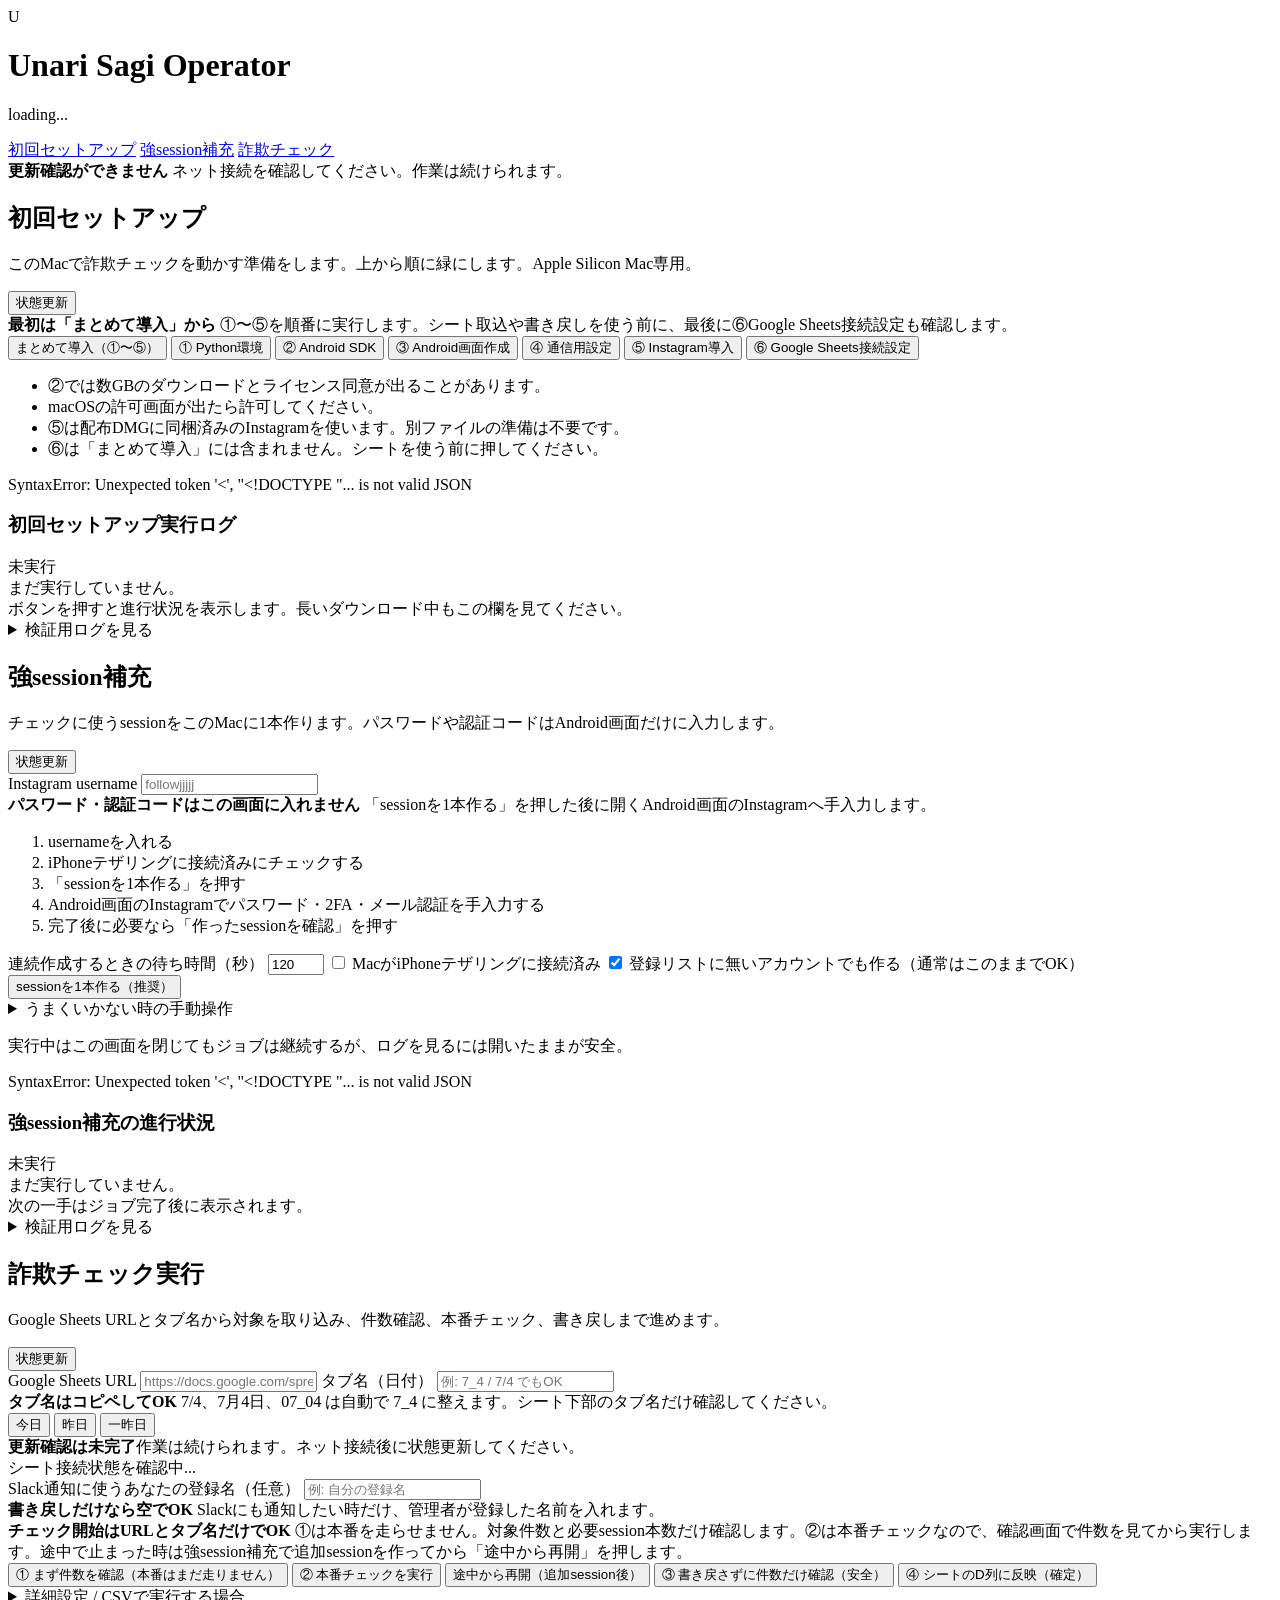
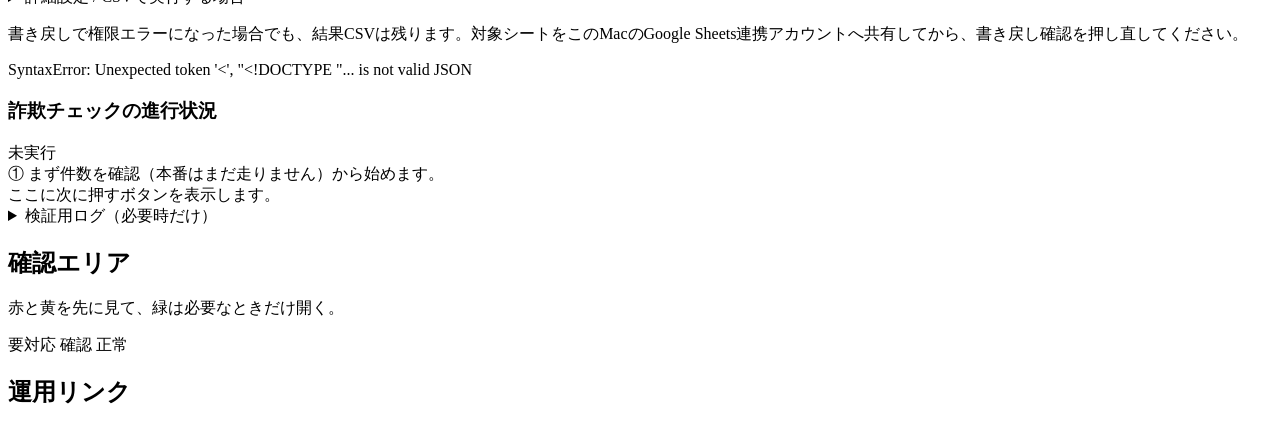
==== ops_dashboard/templates/index.html @ 55150f18 "詐欺チェック画面の進捗と更新導線を改善" ====
<!DOCTYPE html>
<html lang="ja">
<head>
  <meta charset="UTF-8">
  <meta name="viewport" content="width=device-width, initial-scale=1.0">
  <title>Unari Sagi Operator</title>
  <link rel="stylesheet" href="/static/style.css">
</head>
<body>
  <header class="topbar">
    <div class="brand">
      <span class="brand-mark">U</span>
      <div>
        <h1>Unari Sagi Operator</h1>
        <p id="generated">loading...</p>
      </div>
    </div>
    <div class="actions">
      <a href="#setup-panel">初回セットアップ</a>
      <a href="#capture-panel">強session補充</a>
      <a href="#sagi-panel">詐欺チェック</a>
    </div>
  </header>

  <main>
    <section class="update-banner muted" id="updateStatus">更新確認中...</section>
    <section class="hero operator-hidden" id="overall"></section>
    <section class="capture-panel" id="setup-panel">
      <div class="capture-head">
        <div>
          <h2>初回セットアップ</h2>
          <p>このMacで詐欺チェックを動かす準備をします。上から順に緑にします。Apple Silicon Mac専用。</p>
        </div>
        <button onclick="loadSetupStatus()">状態更新</button>
      </div>
      <div class="capture-layout">
        <div class="capture-form">
          <div class="hint-box">
            <b>最初は「まとめて導入」から</b>
            <span>①〜⑤を順番に実行します。シート取込や書き戻しを使う前に、最後に⑥Google Sheets接続設定も確認します。</span>
          </div>
          <div class="capture-actions">
            <button class="primary" onclick="startSetup('all')">まとめて導入（①〜⑤）</button>
            <button onclick="startSetup('venv')">① Python環境</button>
            <button onclick="startSetup('android-tools')">② Android SDK</button>
            <button onclick="startSetup('avd')">③ Android画面作成</button>
            <button onclick="startSetup('device')">④ 通信用設定</button>
            <button onclick="startSetup('instagram')">⑤ Instagram導入</button>
            <button onclick="startSetup('google-auth')">⑥ Google Sheets接続設定</button>
          </div>
          <ul class="operator-steps">
            <li>②では数GBのダウンロードとライセンス同意が出ることがあります。</li>
            <li>macOSの許可画面が出たら許可してください。</li>
            <li>⑤は配布DMGに同梱済みのInstagramを使います。別ファイルの準備は不要です。</li>
            <li>⑥は「まとめて導入」には含まれません。シートを使う前に押してください。</li>
          </ul>
        </div>
        <div class="capture-status" id="setupStatus">
          <div class="muted">状態未取得</div>
        </div>
      </div>
      <div class="job-box">
        <div class="job-head">
          <h3>初回セットアップ実行ログ</h3>
          <span id="setupJobState" class="mini-pill unknown">未実行</span>
        </div>
        <div id="setupJobProgress" class="job-progress-card">
          <div class="progress-copy">まだ実行していません。</div>
          <div class="progress-track"><span style="width:0%"></span></div>
        </div>
        <div id="setupJobNextAction" class="next-action muted">ボタンを押すと進行状況を表示します。長いダウンロード中もこの欄を見てください。</div>
        <details class="log-details">
          <summary>検証用ログを見る</summary>
          <div class="log-tools"><button type="button" onclick="copyVisibleJobLog('setup')">表示ログをコピー</button></div>
          <pre id="setupJobLog" class="job-log">Android準備、Instagram導入、シート認証のログがここに出ます。</pre>
        </details>
      </div>
    </section>
    <section class="capture-panel" id="capture-panel">
      <div class="capture-head">
        <div>
          <h2>強session補充</h2>
          <p>チェックに使うsessionをこのMacに1本作ります。パスワードや認証コードはAndroid画面だけに入力します。</p>
        </div>
        <button onclick="loadCaptureStatus()">状態更新</button>
      </div>
      <div class="capture-layout">
        <div class="capture-form">
          <label>
            <span>Instagram username</span>
            <input id="captureUsername" autocomplete="username" placeholder="followjjjjj">
          </label>
          <div class="warning-box">
            <b>パスワード・認証コードはこの画面に入れません</b>
            <span>「sessionを1本作る」を押した後に開くAndroid画面のInstagramへ手入力します。</span>
          </div>
          <ol class="operator-steps">
            <li>usernameを入れる</li>
            <li>iPhoneテザリングに接続済みにチェックする</li>
            <li>「sessionを1本作る」を押す</li>
            <li>Android画面のInstagramでパスワード・2FA・メール認証を手入力する</li>
            <li>完了後に必要なら「作ったsessionを確認」を押す</li>
          </ol>
          <label>
            <span>連続作成するときの待ち時間（秒）</span>
            <input id="captureInterval" type="number" min="30" max="600" value="120">
          </label>
          <label class="check-row">
            <input id="confirmTethering" type="checkbox">
            <span>MacがiPhoneテザリングに接続済み</span>
          </label>
          <label class="check-row">
            <input id="skipAccountsCheck" type="checkbox" checked>
            <span>登録リストに無いアカウントでも作る（通常はこのままでOK）</span>
          </label>
          <div class="capture-actions">
            <button class="primary" onclick="startCaptureAll()">sessionを1本作る（推奨）</button>
          </div>
          <details class="advanced-fields">
            <summary>うまくいかない時の手動操作</summary>
            <div class="capture-actions">
              <button onclick="startCaptureInfra()">Android準備だけやり直す</button>
              <button onclick="importLatestCapture()">取り込みだけやり直す</button>
              <button onclick="verifyCaptureSession()">作ったsessionを確認</button>
            </div>
          </details>
          <p class="muted">実行中はこの画面を閉じてもジョブは継続するが、ログを見るには開いたままが安全。</p>
        </div>
        <div class="capture-status" id="captureStatus">
          <div class="muted">状態未取得</div>
        </div>
      </div>
      <div class="job-box">
        <div class="job-head">
          <h3>強session補充の進行状況</h3>
          <span id="jobState" class="mini-pill unknown">未実行</span>
        </div>
        <div id="jobProgress" class="job-progress-card">
          <div class="progress-copy">まだ実行していません。</div>
          <div class="progress-track"><span style="width:0%"></span></div>
        </div>
        <div id="jobNextAction" class="next-action muted">次の一手はジョブ完了後に表示されます。</div>
        <details class="log-details">
          <summary>検証用ログを見る</summary>
          <div class="log-tools"><button type="button" onclick="copyVisibleJobLog('capture')">表示ログをコピー</button></div>
          <pre id="jobLog">まだジョブはありません。</pre>
        </details>
      </div>
    </section>
    <section class="capture-panel" id="sagi-panel">
      <div class="capture-head">
        <div>
          <h2>詐欺チェック実行</h2>
          <p>Google Sheets URLとタブ名から対象を取り込み、件数確認、本番チェック、書き戻しまで進めます。</p>
        </div>
        <button onclick="loadSagiStatus()">状態更新</button>
      </div>
      <div class="capture-layout">
        <div class="capture-form">
          <label>
            <span>Google Sheets URL</span>
            <input id="sagiSheetUrl" placeholder="https://docs.google.com/spreadsheets/d/...">
          </label>
          <label>
            <span>タブ名（日付）</span>
            <input id="sagiTabName" placeholder="例: 7_4 / 7/4 でもOK">
          </label>
          <div class="field-helper" id="sagiTabHelper">
            <div>
              <b>タブ名はコピペしてOK</b>
              <span>7/4、7月4日、07_04 は自動で 7_4 に整えます。シート下部のタブ名だけ確認してください。</span>
            </div>
            <div class="quick-buttons">
              <button type="button" onclick="setSagiTabByOffset(0)">今日</button>
              <button type="button" onclick="setSagiTabByOffset(-1)">昨日</button>
              <button type="button" onclick="setSagiTabByOffset(-2)">一昨日</button>
            </div>
          </div>
          <div class="field-helper update-inline muted hidden" id="sagiUpdateHint"></div>
          <div class="field-helper muted" id="sagiSheetsBridgeHint">シート接続状態を確認中...</div>
          <label>
            <span>Slack通知に使うあなたの登録名（任意）</span>
            <input id="sagiRequester" placeholder="例: 自分の登録名">
          </label>
          <div class="field-helper muted">
            <div>
              <b>書き戻しだけなら空でOK</b>
              <span>Slackにも通知したい時だけ、管理者が登録した名前を入れます。</span>
            </div>
          </div>
          <div class="hint-box">
            <b>チェック開始はURLとタブ名だけでOK</b>
            <span>①は本番を走らせません。対象件数と必要session本数だけ確認します。②は本番チェックなので、確認画面で件数を見てから実行します。途中で止まった時は強session補充で追加sessionを作ってから「途中から再開」を押します。</span>
          </div>
          <div class="capture-actions sagi-main-actions">
            <button class="primary" onclick="runSagiSheetCheck()">① まず件数を確認（本番はまだ走りません）</button>
            <button class="danger-primary" onclick="runSagiCheck()">② 本番チェックを実行</button>
            <button onclick="resumeSagiCheck()">途中から再開（追加session後）</button>
            <button onclick="writebackSagi(true)">③ 書き戻さずに件数だけ確認（安全）</button>
            <button onclick="writebackSagi(false)">④ シートのD列に反映（確定）</button>
          </div>
          <details class="advanced-fields">
            <summary>詳細設定 / CSVで実行する場合</summary>
            <label>
              <span>Sheet ID（URLの代わりに使う場合）</span>
              <input id="sagiSheetId" placeholder="1T659...">
            </label>
            <label>
              <span>CSV path（repo配下、account_id列）</span>
              <input id="sagiCsvPath" placeholder="logs/input.csv">
            </label>
            <label>
              <span>入力CSV（取込後に自動入力）</span>
              <input id="sagiInputCsv" placeholder="logs/sagi_operator_input_YYYYMMDD_HHMMSS.csv">
            </label>
            <label>
              <span>結果CSV（本番後に自動入力）</span>
              <input id="sagiResultCsv" placeholder="logs/sagi_operator_result_YYYYMMDD_HHMMSS.csv">
            </label>
            <h3 class="subhead">直近CSV</h3>
            <div class="csv-picker" id="sagiCsvPicker"></div>
            <div class="capture-actions">
              <button onclick="extractSagiInput()">CSV取込だけ実行</button>
              <button onclick="checkSagiInventory()">session在庫を確認</button>
              <button onclick="dryrunSagi()">安全確認だけ実行</button>
              <button onclick="notifySagiTest()">通知テスト</button>
            </div>
          </details>
          <p class="muted">書き戻しで権限エラーになった場合でも、結果CSVは残ります。対象シートをこのMacのGoogle Sheets連携アカウントへ共有してから、書き戻し確認を押し直してください。</p>
        </div>
        <div class="capture-status" id="sagiStatus">
          <div class="muted">状態未取得</div>
        </div>
      </div>
      <div class="job-box">
        <div class="job-head">
          <h3>詐欺チェックの進行状況</h3>
          <span id="sagiJobState" class="mini-pill unknown">未実行</span>
        </div>
        <div id="sagiJobProgress" class="job-progress-card">
          <div class="progress-copy">① まず件数を確認（本番はまだ走りません）から始めます。</div>
          <div class="progress-track"><span style="width:0%"></span></div>
        </div>
        <div id="sagiJobNextAction" class="next-action muted">ここに次に押すボタンを表示します。</div>
        <details class="log-details">
          <summary>検証用ログ（必要時だけ）</summary>
          <div class="log-tools"><button type="button" onclick="copyVisibleJobLog('sagi')">ログをコピー</button></div>
          <pre id="sagiJobLog" class="job-log">まだジョブはありません。</pre>
        </details>
      </div>
    </section>
    <section class="section-toolbar operator-hidden">
      <div>
        <h2>確認エリア</h2>
        <p>赤と黄を先に見て、緑は必要なときだけ開く。</p>
      </div>
      <div class="legend">
        <span><i class="dot red"></i>要対応</span>
        <span><i class="dot yellow"></i>確認</span>
        <span><i class="dot green"></i>正常</span>
      </div>
    </section>
    <section class="grid operator-hidden" id="sections"></section>
    <section class="links operator-hidden">
      <h2>運用リンク</h2>
      <div id="links"></div>
    </section>
  </main>

  <script>
    const labels = {
      sales_ops: '今日の営業オペ',
      pdca: 'PDCA / 振り返り',
      tap_recorder: 'tap-recorder',
      account_health: 'アカウント健全性',
      analysis: 'ターゲティング / 分析',
      knowledge: 'ナレッジ / 商談FBK'
    };
    const levelText = {red: '要対応', yellow: '確認', green: '正常', unknown: '不明'};
    const levelOrder = {red: 0, yellow: 1, green: 2, unknown: 3};
    let captureJobId = null;
    let captureJobTimer = null;
    let setupJobId = null;
    let setupJobTimer = null;
    let sagiJobId = null;
    let sagiJobTimer = null;
    let latestSagiStatus = null;
    const jobLogCache = {setup: '', capture: '', sagi: ''};
    const sagiStorageFields = ['sagiSheetUrl', 'sagiSheetId', 'sagiTabName', 'sagiRequester', 'sagiInputCsv', 'sagiResultCsv'];
    const outcomeText = {
      running: '実行中',
      succeeded: '完了',
      needs_supplement: 'session補充が必要',
      manual_needed: '手動操作が必要',
      failed: '失敗',
      unknown: '不明'
    };

    async function loadStatus() {
      const res = await fetch('/api/status');
      const data = await res.json();
      render(data);
    }

    async function refreshSnapshot() {
      const btn = document.getElementById('refreshBtn');
      btn.disabled = true;
      btn.textContent = '更新中...';
      try {
        const res = await fetch('/api/refresh', {method: 'POST'});
        const payload = await res.json();
        render(payload.data);
      } finally {
        btn.disabled = false;
        btn.textContent = '手動更新';
      }
    }

    async function loadUpdateStatus() {
      const el = document.getElementById('updateStatus');
      const sagiHint = document.getElementById('sagiUpdateHint');
      if (!el && !sagiHint) return;
      try {
        const res = await fetch('/api/update/status');
        const data = await res.json();
        renderUpdateStatus(data, el, sagiHint);
      } catch (e) {
        const data = {ok: false, enabled: true, update_available: false, message: 'ネット接続を確認してください。作業は続けられます。'};
        renderUpdateStatus(data, el, sagiHint);
      }
    }

    function renderUpdateStatus(data, el, sagiHint) {
      if (!data.enabled) {
        if (el) {
          el.className = 'update-banner muted hidden';
          el.textContent = '';
        }
        if (sagiHint) {
          sagiHint.className = 'field-helper update-inline muted hidden';
          sagiHint.textContent = '';
        }
        return;
      }
      const current = (data.current && data.current.version) || '-';
      const latest = (data.latest && data.latest.version) || '-';
      const downloadUrl = data.latest && data.latest.download_url ? data.latest.download_url : '';
      const githubLink = downloadUrl ? `<a href="${escapeHtml(downloadUrl)}" target="_blank" rel="noopener">GitHubで開く</a>` : '';
      if (data.update_available) {
        if (el) {
          el.className = 'update-banner yellow';
          el.innerHTML = `
            <div>
              <b>新しい版があります</b>
              <span>今の版: ${escapeHtml(current)} / 最新版: ${escapeHtml(latest)}。作業中なら終わってから入れ替えてください。</span>
            </div>
            <div class="update-actions">
              <button type="button" class="update-primary" onclick="downloadLatestUpdate(this)">DMGをダウンロードして開く</button>
              ${githubLink}
            </div>
          `;
        }
        if (sagiHint) {
          sagiHint.className = 'field-helper update-inline warning-soft';
          sagiHint.innerHTML = `
            <div>
              <b>最新版あり: ${escapeHtml(latest)}</b>
              <span>詐欺チェック前に更新すると、修正済みの動作で実行できます。</span>
            </div>
            <button type="button" onclick="downloadLatestUpdate(this)">DMGを開く</button>
          `;
        }
        return;
      }
      if (data.ok) {
        if (el) {
          el.className = 'update-banner green';
          el.innerHTML = `
            <div>
              <b>アプリは最新版です</b>
              <span>今の版: ${escapeHtml(current)}</span>
            </div>
          `;
        }
        if (sagiHint) {
          sagiHint.className = 'field-helper update-inline muted hidden';
          sagiHint.textContent = '';
        }
        return;
      }
      if (el) {
        el.className = 'update-banner yellow';
        el.innerHTML = `
          <div>
            <b>更新確認ができません</b>
            <span>${escapeHtml(data.message || 'ネット接続を確認してください。作業は続けられます。')}</span>
          </div>
        `;
      }
      if (sagiHint) {
        sagiHint.className = 'field-helper update-inline muted';
        sagiHint.innerHTML = '<b>更新確認は未完了</b><span>作業は続けられます。ネット接続後に状態更新してください。</span>';
      }
    }

    async function downloadLatestUpdate(button) {
      const original = button ? button.textContent : '';
      if (button) {
        button.disabled = true;
        button.textContent = 'DMGを準備中...';
      }
      try {
        const res = await fetch('/api/update/download', {method: 'POST'});
        const data = await res.json();
        if (!data.ok) throw new Error(data.message || '更新に失敗しました');
        if (button) button.textContent = 'DMGを開きました';
        const el = document.getElementById('updateStatus');
        if (el) {
          el.className = 'update-banner green';
          el.innerHTML = `
            <div>
              <b>最新版DMGを開きました</b>
              <span>開いたDMGからApplicationsへ入れ替えてください。保存先: ${escapeHtml(data.path || '')}</span>
            </div>
          `;
        }
      } catch (e) {
        if (button) button.textContent = original || 'DMGを開く';
        const el = document.getElementById('updateStatus');
        if (el) {
          el.className = 'update-banner yellow';
          el.innerHTML = `
            <div>
              <b>最新版DMGを開けませんでした</b>
              <span>${escapeHtml(String(e.message || e))}</span>
            </div>
          `;
        }
      } finally {
        if (button) button.disabled = false;
      }
    }

    function render(data) {
      document.getElementById('generated').textContent = `生成: ${data.generated_at || '-'}`;
      renderOverall(data.overall || {});
      renderSections(data);
      renderLinks(data.links || []);
    }

    async function loadSetupStatus() {
      const el = document.getElementById('setupStatus');
      el.innerHTML = '<div class="muted">状態取得中...</div>';
      try {
        const res = await fetch('/api/setup/status');
        const data = await res.json();
        const cards = Object.entries(data.checks || {}).map(([key, item]) => `
          <div class="mini-card ${item.ok ? 'green' : 'red'}">
            <b>${escapeHtml(setupLabel(key))}</b>
            <span>${escapeHtml(item.summary || '')}</span>
            ${item.ok ? '' : `<em>${escapeHtml(item.next_action || '')}</em>`}
          </div>
        `).join('');
        el.innerHTML = `
          <div class="status-grid">${cards}</div>
          <div class="muted setup-meta">root: ${escapeHtml(data.root || '')}<br>ANDROID_HOME: ${escapeHtml(data.android_home || '')}</div>
        `;
        if (data.latest_job && !setupJobId) {
          renderJob(data.latest_job, 'setup');
          if (data.latest_job.status === 'running') watchJob(data.latest_job.id, 'setup');
        }
      } catch (e) {
        el.innerHTML = `<div class="error">${escapeHtml(String(e))}</div>`;
      }
    }

    function setupLabel(key) {
      return ({
        apple_silicon: 'Apple Silicon',
        python_runtime: 'Python環境',
        venv: 'Python環境',
        flask: 'Flask',
        mitmproxy: '通信取得ツール',
        frida: '通信補助ツール',
        java: 'Java',
        sdkmanager: 'SDK Manager',
        adb: 'ADB',
        emulator: 'Android起動ツール',
        avd: 'Android画面',
        instagram_app: 'Instagramアプリ',
        mitm_ca: '通信の証明書',
        sheets_bridge: 'シート連携設定',
        sheets_auth: 'Google Sheets接続',
        members_config: '通知設定'
      })[key] || key;
    }

    async function startSetup(action) {
      await postJob('/api/setup/run', {action}, 'setup');
    }

    async function loadCaptureStatus() {
      const el = document.getElementById('captureStatus');
      el.innerHTML = '<div class="muted">状態取得中...</div>';
      try {
        const res = await fetch('/api/capture/status');
        const data = await res.json();
        renderCaptureStatus(data);
        if (data.latest_job && !captureJobId) {
          renderJob(data.latest_job);
          if (data.latest_job.status === 'running') watchCaptureJob(data.latest_job.id);
        }
      } catch (e) {
        el.innerHTML = `<div class="error">${escapeHtml(String(e))}</div>`;
      }
    }

    function renderCaptureStatus(data) {
      const infra = data.infra || {};
      const adb = data.adb || {};
      const wifi = data.wifi || {};
      const androidConnected = hasConnectedAndroid(adb.output);
      const captures = (data.captures || []).slice(0, 5).map(x => `<li>${escapeHtml(x.name)} <span>${escapeHtml(x.mtime || '')}</span></li>`).join('');
      const sessions = (data.session_files || []).slice(0, 5).map(x => `<li>${escapeHtml(x.name)} <span>${escapeHtml(x.mtime || '')}</span></li>`).join('');
      document.getElementById('captureStatus').innerHTML = `
        <div class="status-grid">
          <div class="mini-card ${wifi.ok ? 'green' : 'yellow'}">
            <b>回線</b>
            <span>${escapeHtml(firstLine(wifi.output) || '未確認')}</span>
          </div>
          <div class="mini-card ${androidConnected ? 'green' : 'yellow'}">
            <b>Android接続</b>
            <span>${escapeHtml(androidConnected ? firstUsefulLine(adb.output) : 'Android未接続')}</span>
          </div>
          <div class="mini-card ${infra.ok ? 'green' : 'yellow'}">
            <b>Android準備</b>
            <span>${escapeHtml(infra.ok ? '準備OK' : '確認が必要')}</span>
          </div>
        </div>
        <div class="capture-columns">
          <div>
            <h3>最新capture</h3>
            <ul>${captures || '<li>なし</li>'}</ul>
          </div>
          <div>
            <h3>最新session</h3>
            <ul>${sessions || '<li>なし</li>'}</ul>
          </div>
        </div>
        <details>
          <summary>詳細ログ</summary>
          <pre>${escapeHtml([
            '--- wifi ---',
            wifi.output || '',
            '--- adb ---',
            adb.output || '',
            '--- infra ---',
            infra.output || '',
            '--- strong sessions ---',
            (data.sessions || {}).output || ''
          ].join('\\n'))}</pre>
        </details>
      `;
    }

    async function startCaptureInfra() {
      await postJob('/api/capture/start-infra', {}, 'capture');
    }

    async function startCaptureAll() {
      const payload = {
        username: document.getElementById('captureUsername').value.trim(),
        interval: Number(document.getElementById('captureInterval').value || 120),
        confirm_tethering: document.getElementById('confirmTethering').checked,
        skip_accounts_check: document.getElementById('skipAccountsCheck').checked,
        manual_login: true
      };
      await postJob('/api/capture/run-all', payload, 'capture');
    }

    async function importLatestCapture() {
      await postJob('/api/capture/import-latest', {
        username: document.getElementById('captureUsername').value.trim()
      }, 'capture');
    }

    async function verifyCaptureSession() {
      await postJob('/api/capture/verify', {
        username: document.getElementById('captureUsername').value.trim()
      }, 'capture');
    }

    async function loadSagiStatus() {
      const input = document.getElementById('sagiInputCsv').value.trim();
      const url = input ? `/api/sagi/status?input_csv=${encodeURIComponent(input)}` : '/api/sagi/status';
      const el = document.getElementById('sagiStatus');
      el.innerHTML = '<div class="muted">状態取得中...</div>';
      try {
        const res = await fetch(url);
        const data = await res.json();
        latestSagiStatus = data;
        const enough = data.needed_sessions === null || data.healthy_sessions === null ? null : data.healthy_sessions >= data.needed_sessions;
        const notStarted = data.input_count === null;
        renderSheetsBridgeHint(data.sheets_bridge);
        el.innerHTML = `
          <div class="status-grid">
            <div class="mini-card ${data.no_proxy ? 'green' : 'red'}">
              <b>実行モード</b>
              <span>本番は安全モード固定</span>
            </div>
            <div class="mini-card ${notStarted ? 'yellow' : enough === false ? 'red' : 'green'}">
              <b>必要在庫</b>
              <span>${notStarted ? '①で件数確認をすると表示されます' : `対象 ${data.input_count} 件 / 必要 ${data.needed_sessions} 本`}</span>
            </div>
            <div class="mini-card ${notStarted ? 'yellow' : enough === false ? 'red' : 'green'}">
              <b>現在在庫</b>
              <span>使えるsession ${data.healthy_sessions ?? '-'} 本 / 確認済み ${data.probe_sessions ?? '-'} 本</span>
            </div>
          </div>
          ${csvListsHtml(data)}
          <details>
            <summary>session詳細</summary>
            <pre>${escapeHtml((data.sessions || {}).output || '')}</pre>
          </details>
        `;
        renderCsvPicker(data);
      } catch (e) {
        el.innerHTML = `<div class="error">${escapeHtml(String(e))}</div>`;
      }
    }

    function renderSheetsBridgeHint(raw) {
      const el = document.getElementById('sagiSheetsBridgeHint');
      if (!el) return;
      let info = null;
      try {
        info = JSON.parse((raw && raw.output) || '{}');
      } catch (_) {
        info = null;
      }
      if (!info) {
        el.className = 'field-helper warning-soft';
        el.innerHTML = '<b>シート接続状態を確認できません</b><span>最新版アプリを開き直してください。</span>';
        return;
      }
      if (info.backend === 'apps-script' && info.ok) {
        el.className = 'field-helper ok-soft';
        el.innerHTML = '<b>シート接続OK</b><span>このMacでGoogleログインしなくても取込・書き戻しできます。</span>';
        return;
      }
      el.className = 'field-helper warning-soft';
      el.innerHTML = `<b>シート接続が未完了です</b><span>${escapeHtml(info.summary || '管理者に最新版アプリを確認してください。')}</span>`;
    }

    async function extractSagiInput() {
      normalizeSagiTabField();
      await postJob('/api/sagi/extract', {
        sheet_url: document.getElementById('sagiSheetUrl').value.trim(),
        sheet_id: document.getElementById('sagiSheetId').value.trim(),
        tab_name: document.getElementById('sagiTabName').value.trim(),
        csv_path: document.getElementById('sagiCsvPath').value.trim()
      }, 'sagi');
    }

    async function runSagiSheetCheck() {
      normalizeSagiTabField();
      const url = document.getElementById('sagiSheetUrl').value.trim();
      const sheetId = document.getElementById('sagiSheetId').value.trim() || extractSheetId(url);
      persistSagiForm();
      await postJob('/api/sagi/sheet-check', {
        sheet_url: url,
        sheet_id: sheetId,
        tab_name: document.getElementById('sagiTabName').value.trim()
      }, 'sagi');
    }

    async function checkSagiInventory() {
      await postJob('/api/sagi/inventory', {
        input_csv: document.getElementById('sagiInputCsv').value.trim()
      }, 'sagi');
    }

    async function dryrunSagi() {
      await postJob('/api/sagi/dryrun', {
        input_csv: document.getElementById('sagiInputCsv').value.trim()
      }, 'sagi');
    }

    async function runSagiCheck() {
      const input = document.getElementById('sagiInputCsv').value.trim();
      if (!input) {
        showJobInputError('先に①「まず件数を確認（本番はまだ走りません）」を押してください。', 'sagi');
        return;
      }
      const count = latestSagiStatus && latestSagiStatus.input_count !== null ? latestSagiStatus.input_count : null;
      const needed = latestSagiStatus && latestSagiStatus.needed_sessions !== null ? latestSagiStatus.needed_sessions : null;
      const ok = window.confirm([
        count === null ? 'この入力CSVを本番チェックします。' : `この入力CSVの全 ${count} 件を本番チェックします。`,
        needed === null ? '' : `必要なsession目安: ${needed}本`,
        'この操作でInstagramの本番チェックを開始します。',
        '途中で止まったら追加sessionを作って「途中から再開」を押します。',
        'sessionを消費します。よろしいですか？'
      ].filter(Boolean).join('\n'));
      if (!ok) return;
      await postJob('/api/sagi/check', {
        input_csv: input
      }, 'sagi');
    }

    async function resumeSagiCheck() {
      const input = document.getElementById('sagiInputCsv').value.trim();
      const result = document.getElementById('sagiResultCsv').value.trim();
      if (!input || !result) {
        showJobInputError('続きから再開するには、入力CSVと結果CSVを選んでください。直近CSVから選べます。', 'sagi');
        return;
      }
      await postJob('/api/sagi/check', {
        input_csv: input,
        result_csv: result,
        resume: true
      }, 'sagi');
    }

    async function writebackSagi(dryRun) {
      normalizeSagiTabField();
      const sheetId = document.getElementById('sagiSheetId').value.trim() || extractSheetId(document.getElementById('sagiSheetUrl').value.trim());
      if (!document.getElementById('sagiResultCsv').value.trim()) {
        showJobInputError('先に本番チェックを完了するか、直近CSVから結果CSVを選んでください。', 'sagi');
        return;
      }
      if (!dryRun) {
        const tab = document.getElementById('sagiTabName').value.trim() || '指定タブ';
        const ok = window.confirm(`シート「${tab}」のD列に結果を反映します。\n先に③「書き戻さずに件数だけ確認（安全）」を済ませましたか？`);
        if (!ok) return;
      }
      await postJob('/api/sagi/writeback', {
        result_csv: document.getElementById('sagiResultCsv').value.trim(),
        sheet_id: sheetId,
        tab_name: document.getElementById('sagiTabName').value.trim(),
        requester: document.getElementById('sagiRequester').value.trim(),
        dry_run: dryRun
      }, 'sagi');
    }

    async function notifySagiTest() {
      await postJob('/api/sagi/notify-test', {
        requester: document.getElementById('sagiRequester').value.trim()
      }, 'sagi');
    }

    async function postJob(endpoint, payload, target = 'capture') {
      const res = await fetch(endpoint, {
        method: 'POST',
        headers: {'Content-Type': 'application/json'},
        body: JSON.stringify(payload)
      });
      const data = await res.json();
      if (!data.ok) {
        showJobInputError(data.error || '入力内容を確認してください。', target);
        return;
      }
      renderJob(data.job, target);
      watchJob(data.job.id, target);
    }

    function watchCaptureJob(jobId) {
      watchJob(jobId, 'capture');
    }

    function watchJob(jobId, target = 'capture') {
      if (target === 'setup') {
        setupJobId = jobId;
        if (setupJobTimer) clearInterval(setupJobTimer);
      } else if (target === 'sagi') {
        sagiJobId = jobId;
        if (sagiJobTimer) clearInterval(sagiJobTimer);
      } else {
        captureJobId = jobId;
        if (captureJobTimer) clearInterval(captureJobTimer);
      }
      const timer = setInterval(async () => {
        const res = await fetch(`/api/jobs/${jobId}`);
        const data = await res.json();
        if (!data.ok) return;
        renderJob(data.job, target);
        if (data.job.status !== 'running') {
          clearInterval(timer);
          if (target === 'setup') {
            setupJobTimer = null;
            setupJobId = null;
          } else if (target === 'sagi') {
            sagiJobTimer = null;
            sagiJobId = null;
          } else {
            captureJobTimer = null;
            captureJobId = null;
          }
          if (target === 'setup') {
            loadSetupStatus();
            loadSagiStatus();
          } else if (target === 'sagi') {
            loadSagiStatus();
          } else {
            loadCaptureStatus();
            loadSagiStatus();
          }
        }
      }, target === 'sagi' ? 4000 : 2500);
      if (target === 'setup') {
        setupJobTimer = timer;
      } else if (target === 'sagi') {
        sagiJobTimer = timer;
      } else {
        captureJobTimer = timer;
      }
    }

    function jobElements(target = 'capture') {
      if (target === 'setup') {
        const log = document.getElementById('setupJobLog');
        return {
          state: document.getElementById('setupJobState'),
          log,
          details: log ? log.closest('details') : null,
          next: document.getElementById('setupJobNextAction'),
          progress: document.getElementById('setupJobProgress')
        };
      }
      if (target === 'sagi') {
        const log = document.getElementById('sagiJobLog');
        return {
          state: document.getElementById('sagiJobState'),
          log,
          details: log ? log.closest('details') : null,
          next: document.getElementById('sagiJobNextAction'),
          progress: document.getElementById('sagiJobProgress')
        };
      }
      const log = document.getElementById('jobLog');
      return {
        state: document.getElementById('jobState'),
        log,
        details: log ? log.closest('details') : null,
        next: document.getElementById('jobNextAction'),
        progress: document.getElementById('jobProgress')
      };
    }

    function renderJob(job, target = 'capture') {
      const els = jobElements(target);
      const badge = els.state;
      const level = job.status === 'succeeded' ? 'green' : job.status === 'failed' ? 'red' : 'yellow';
      const outcome = job.outcome || job.status || 'unknown';
      badge.textContent = `${job.label || 'job'} / ${outcomeText[outcome] || outcome}`;
      badge.className = `mini-pill ${level}`;
      const logText = (job.log || []).join('\n') || 'ログ待ち...';
      jobLogCache[target] = logText;
      updateJobLogVisibility(els, target);
      els.next.textContent = job.next_action || 'ログを確認してください。';
      els.next.className = `next-action ${level}`;
      renderJobProgress(job, logText, els.progress);
      const inputMatch = logText.match(/logs\/sagi_operator_input_\d{8}_\d{6}\.csv/);
      if (inputMatch) setSagiField('sagiInputCsv', inputMatch[0]);
      const resultMatch = logText.match(/logs\/sagi_operator_result_\d{8}_\d{6}\.csv/);
      if (resultMatch) setSagiField('sagiResultCsv', resultMatch[0]);
    }

    function tailLog(text, maxLines) {
      const lines = String(text || '').split('\n');
      if (lines.length <= maxLines) return text;
      return `... ${lines.length - maxLines}行省略 ...\n` + lines.slice(-maxLines).join('\n');
    }

    function updateJobLogVisibility(els, target = 'capture') {
      if (!els || !els.log) return;
      const raw = jobLogCache[target] || els.log.textContent || 'まだジョブはありません。';
      const lineCount = String(raw || '').split('\n').filter(Boolean).length;
      if (els.details && !els.details.open) {
        els.log.textContent = lineCount > 1
          ? `ログは閉じています（${lineCount}行）。必要な時だけ開いて確認できます。`
          : raw;
        return;
      }
      const maxLines = target === 'sagi' ? 90 : 120;
      els.log.textContent = tailLog(raw, maxLines);
    }

    function bindJobLogDetails() {
      for (const target of ['setup', 'capture', 'sagi']) {
        const els = jobElements(target);
        if (!els.details) continue;
        els.details.addEventListener('toggle', () => updateJobLogVisibility(els, target));
      }
    }

    function renderJobProgress(job, logText, el) {
      if (!el) return;
      const commandTotal = Number(job.total_steps || (job.commands || []).length || 1);
      const commandIndex = Number(job.current_step_index || (job.status === 'succeeded' ? commandTotal : 0));
      const itemProgress = findItemProgress(logText);
      let percent = commandTotal ? Math.round((Math.max(0, commandIndex - (job.status === 'running' ? 1 : 0)) / commandTotal) * 100) : 0;
      let copy = job.current_step ? `いま: ${friendlyStepName(job.current_step)}` : (job.status === 'succeeded' ? '完了しました' : '待機中');
      if (itemProgress) {
        percent = Math.max(percent, Math.round((itemProgress.done / itemProgress.total) * 100));
        copy = `チェック中: ${itemProgress.done}/${itemProgress.total}件`;
      }
      if (job.status === 'succeeded') percent = 100;
      if (job.status === 'failed') percent = Math.max(percent, 8);
      const clipped = Math.max(0, Math.min(percent, 100));
      el.innerHTML = `
        <div class="progress-top">
          <div class="progress-copy">${escapeHtml(copy)}</div>
          <div class="progress-percent">${clipped}%</div>
        </div>
        <div class="progress-track"><span style="width:${clipped}%"></span></div>
        ${jobStepPills(job)}
      `;
    }

    function jobStepPills(job) {
      const commands = Array.isArray(job.commands) ? job.commands : [];
      if (!commands.length) return '';
      const current = Number(job.current_step_index || 0);
      const total = Number(job.total_steps || commands.length);
      return `
        <div class="step-pills">
          ${commands.map((command, index) => {
            const number = index + 1;
            let cls = 'todo';
            if (job.status === 'succeeded' || number < current) cls = 'done';
            if (job.status === 'running' && number === current) cls = 'active';
            if (job.status === 'failed' && number === Math.max(1, Math.min(current, total))) cls = 'failed';
            return `<span class="${cls}">${number}. ${escapeHtml(friendlyStepName(command.name || '確認'))}</span>`;
          }).join('')}
        </div>
      `;
    }

    function friendlyStepName(name) {
      const text = String(name || '');
      if (text.includes('シートから対象アカウント取込')) return '対象取込';
      if (text.includes('対象アカウントをCSV化')) return 'CSV取込';
      if (text.includes('強session必要本数')) return 'session確認';
      if (text.includes('強session在庫')) return '在庫数';
      if (text.includes('強session probe')) return '動作確認';
      if (text.includes('強session一覧')) return '一覧';
      if (text.includes('入力CSV確認')) return 'CSV確認';
      if (text.includes('dry-run')) return '安全確認';
      if (text.includes('本番')) return '本番チェック';
      if (text.includes('書き戻し')) return '書き戻し';
      if (text.includes('Slack')) return '通知';
      if (text.includes('AVD') || text.includes('mitmdump') || text.includes('Frida')) return 'Android準備';
      return text.replace(/\s*\(--no-proxy\)/g, '').slice(0, 18);
    }

    function findItemProgress(text) {
      const matches = [...String(text || '').matchAll(/\[(\d+)\/(\d+)\]/g)];
      const slashMatches = [...String(text || '').matchAll(/(?:チェック中|処理中|progress)[:\s]*(\d+)\s*\/\s*(\d+)/gi)];
      const all = [...matches, ...slashMatches];
      if (!all.length) return null;
      const last = all[all.length - 1];
      const done = Number(last[1]);
      const total = Number(last[2]);
      if (!Number.isFinite(done) || !Number.isFinite(total) || total <= 0) return null;
      return {done, total};
    }

    function showJobInputError(message, target = 'capture') {
      const els = jobElements(target);
      els.state.textContent = '入力確認';
      els.state.className = 'mini-pill red';
      els.next.textContent = message;
      els.next.className = 'next-action red';
      jobLogCache[target] = message;
      updateJobLogVisibility(els, target);
      renderJobProgress({status: 'failed', current_step: '入力確認', total_steps: 1, current_step_index: 1}, message, els.progress);
    }

    async function copyVisibleJobLog(target = 'capture') {
      const els = jobElements(target);
      const text = jobLogCache[target] || (els.log ? els.log.textContent : '');
      if (!text) return;
      try {
        await navigator.clipboard.writeText(text);
        els.next.textContent = 'ログをコピーしました。エラー相談時はこの内容を藤巻または管理者へ渡してください。';
        els.next.className = 'next-action yellow';
      } catch (e) {
        els.next.textContent = 'ログを自動コピーできませんでした。ログ欄を開いて、見えている範囲を選択して共有してください。';
      els.next.className = 'next-action red';
      }
    }

    function csvListsHtml(data) {
      const inputs = csvListHtml('入力CSV', 'input', data.latest_inputs || []);
      const results = csvListHtml('結果CSV', 'result', data.latest_results || []);
      if (!inputs && !results) return '';
      return `<div class="csv-lists">${inputs}${results}</div>`;
    }

    function csvListHtml(title, type, items) {
      if (!items.length) return '';
      return `
        <div class="csv-list">
          <h3>${escapeHtml(title)}</h3>
          ${items.slice(0, 4).map(item => `
            <button type="button" data-csv-type="${escapeHtml(type)}" data-csv-path="${escapeHtml(item.path)}" onclick="selectSagiCsv(this.dataset.csvType, this.dataset.csvPath)">
              ${escapeHtml(item.name)}<span>${escapeHtml(String(item.row_count ?? '-'))}件</span>
            </button>
          `).join('')}
        </div>
      `;
    }

    function renderCsvPicker(data) {
      const el = document.getElementById('sagiCsvPicker');
      if (!el) return;
      el.innerHTML = csvListsHtml(data) || '<div class="muted">本番チェック後、ここから結果CSVを選べます。</div>';
    }

    function selectSagiCsv(type, path) {
      setSagiField(type === 'input' ? 'sagiInputCsv' : 'sagiResultCsv', path);
      loadSagiStatus();
    }

    function setSagiField(id, value) {
      const el = document.getElementById(id);
      if (!el || !value) return;
      el.value = id === 'sagiTabName' ? normalizeSagiTabName(value) : value;
      persistSagiForm();
    }

    function setSagiTabByOffset(offsetDays) {
      const d = new Date();
      d.setDate(d.getDate() + Number(offsetDays || 0));
      setSagiField('sagiTabName', `${d.getMonth() + 1}_${d.getDate()}`);
    }

    function normalizeSagiTabName(value) {
      let text = String(value || '').trim();
      if (!text) return '';
      text = text
        .replace(/[０-９]/g, ch => String.fromCharCode(ch.charCodeAt(0) - 0xFEE0))
        .replace(/[＿／\/.\-ー－]/g, '_')
        .replace(/[年月日\s]+/g, '_')
        .replace(/_+/g, '_')
        .replace(/^_+|_+$/g, '');
      const match = text.match(/^(?:\d{4}_)?0?(\d{1,2})_0?(\d{1,2})$/);
      if (!match) return text;
      const month = Number(match[1]);
      const day = Number(match[2]);
      if (month < 1 || month > 12 || day < 1 || day > 31) return text;
      return `${month}_${day}`;
    }

    function normalizeSagiTabField() {
      const el = document.getElementById('sagiTabName');
      if (!el) return;
      const normalized = normalizeSagiTabName(el.value);
      if (normalized && normalized !== el.value) {
        el.value = normalized;
        persistSagiForm();
      }
    }

    function persistSagiForm() {
      for (const id of sagiStorageFields) {
        const el = document.getElementById(id);
        if (el) localStorage.setItem(`unari_operator_${id}`, el.value || '');
      }
    }

    function restoreSagiForm() {
      for (const id of sagiStorageFields) {
        const el = document.getElementById(id);
        if (!el) continue;
        const saved = localStorage.getItem(`unari_operator_${id}`);
        if (saved) el.value = saved;
        el.addEventListener('input', persistSagiForm);
        el.addEventListener('change', persistSagiForm);
      }
      const tab = document.getElementById('sagiTabName');
      if (tab) {
        tab.addEventListener('blur', normalizeSagiTabField);
        tab.addEventListener('paste', () => setTimeout(normalizeSagiTabField, 0));
      }
    }

    function firstLine(text) {
      return String(text || '').split('\n').find(Boolean) || '';
    }

    function firstUsefulLine(text) {
      return String(text || '').split('\n').find(line => line.includes('device') || line.includes('emulator')) || firstLine(text);
    }

    function hasConnectedAndroid(text) {
      return String(text || '').split('\n').some(line => /\bdevice\b/.test(line) && /(^|\s)emulator-|transport_id:|model:/.test(line));
    }

    function extractSheetId(url) {
      const match = String(url || '').match(/\/spreadsheets\/d\/([a-zA-Z0-9_-]+)/);
      return match ? match[1] : '';
    }

    function renderOverall(overall) {
      const el = document.getElementById('overall');
      const level = overall.level || 'unknown';
      const counts = overall.level_counts || {};
      const actions = (overall.top_actions || []).map(action => {
        if (typeof action === 'string') return `<li>${escapeHtml(action)}</li>`;
        return `
          <li>
            <span class="mini-pill ${action.level || 'unknown'}">${levelText[action.level] || action.level || '-'}</span>
            <b>${escapeHtml(labels[action.section] || action.section || '')}</b>
            <span>${escapeHtml(action.summary || '')}</span>
          </li>
        `;
      }).join('');
      el.innerHTML = `
        <div class="status ${level}">
          <span>${levelText[level] || level}</span>
          <small>${level.toUpperCase()}</small>
        </div>
        <div class="priority">
          <h2>今日の優先確認</h2>
          <ul>${actions || '<li>スナップショット未生成</li>'}</ul>
        </div>
        <div class="totals">
          <div><b>${counts.red || 0}</b><span>要対応</span></div>
          <div><b>${counts.yellow || 0}</b><span>確認</span></div>
          <div><b>${counts.green || 0}</b><span>正常</span></div>
        </div>
      `;
    }

    function renderSections(data) {
      const root = document.getElementById('sections');
      root.innerHTML = '';
      Object.keys(labels).sort((a, b) => {
        const la = (data[a] || {}).level || 'unknown';
        const lb = (data[b] || {}).level || 'unknown';
        return (levelOrder[la] ?? 9) - (levelOrder[lb] ?? 9);
      }).forEach(key => {
        root.appendChild(sectionCard(key, data[key] || {}));
      });
    }

    function sectionCard(key, sec) {
      const div = document.createElement('article');
      div.className = `card ${sec.level || 'unknown'}`;
      const items = renderItems(sec.items || []);
      const errors = (sec.errors || []).map(e => `<div class="error">${escapeHtml(e)}</div>`).join('');
      div.innerHTML = `
        <div class="card-head">
          <div>
            <h2>${labels[key]}</h2>
            <p>${escapeHtml(sec.updated_at || '')}</p>
          </div>
          <span class="pill ${sec.level || 'unknown'}">${levelText[sec.level] || sec.level || '-'}</span>
        </div>
        <p class="summary">${escapeHtml(sec.summary || '')}</p>
        <div class="items">${items}</div>
        ${errors}
      `;
      return div;
    }

    function renderItems(items) {
      if (!items.length) return '<div class="muted">項目なし</div>';
      return items.map(item => {
        if (item.label) {
          return `<div class="metric"><span>${escapeHtml(item.label)}</span><b>${escapeHtml(String(item.value))}</b></div>`;
        }
        const title = item.title || item.source || item.path || 'item';
        const path = item.path ? `<div class="path">${escapeHtml(item.path)}</div>` : '';
        const lines = (item.lines || item.head || []).slice(0, 5).map(x => `<li>${escapeHtml(String(x))}</li>`).join('');
        const counts = item.counts ? renderKeyValues(item.counts) : '';
        const actions = item.actions ? renderKeyValues(item.actions) : '';
        const topDevices = item.top_devices ? `<div class="chips">${item.top_devices.slice(0, 8).map(pair => `<span>${escapeHtml(pair[0])}: ${escapeHtml(String(pair[1]))}</span>`).join('')}</div>` : '';
        const total = item.total !== undefined ? `<div class="metric"><span>本日合計</span><b>${item.total}</b></div>` : '';
        const entries = item.entries !== undefined ? `<div class="metric"><span>登録数</span><b>${escapeHtml(String(item.entries))}</b></div>` : '';
        const summaryCount = item.summary_count !== undefined ? `<div class="metric"><span>summary</span><b>${escapeHtml(String(item.summary_count))}</b></div>` : '';
        const fbkCount = item.fbk_count !== undefined ? `<div class="metric"><span>fbk</span><b>${escapeHtml(String(item.fbk_count))}</b></div>` : '';
        return `
          <div class="item">
            <h3>${escapeHtml(title)}</h3>
            ${path}
            <div class="item-body">${total}${entries}${summaryCount}${fbkCount}${counts}${actions}${topDevices}${lines ? `<ul>${lines}</ul>` : ''}</div>
          </div>
        `;
      }).join('');
    }

    function renderKeyValues(obj) {
      const entries = Object.entries(obj || {});
      if (!entries.length) return '';
      return `<div class="kv">${entries.map(([k, v]) => `<span>${escapeHtml(k)}</span><b>${escapeHtml(String(v))}</b>`).join('')}</div>`;
    }

    function renderLinks(links) {
      const root = document.getElementById('links');
      root.innerHTML = links.map(link => `
        <div class="link-row">
          <b>${escapeHtml(link.title)}</b>
          <span>${escapeHtml(link.path || '')}</span>
          <code>${escapeHtml(link.command || '')}</code>
        </div>
      `).join('');
    }

    function escapeHtml(s) {
      const d = document.createElement('div');
      d.textContent = s || '';
      return d.innerHTML;
    }

    restoreSagiForm();
    bindJobLogDetails();
    loadUpdateStatus();
    loadStatus();
    loadSetupStatus();
    loadCaptureStatus();
    loadSagiStatus();
    setInterval(loadStatus, 60000);
    setInterval(loadSetupStatus, 60000);
    setInterval(loadCaptureStatus, 30000);
    setInterval(loadSagiStatus, 30000);
    setInterval(loadUpdateStatus, 10 * 60 * 1000);
  </script>
</body>
</html>
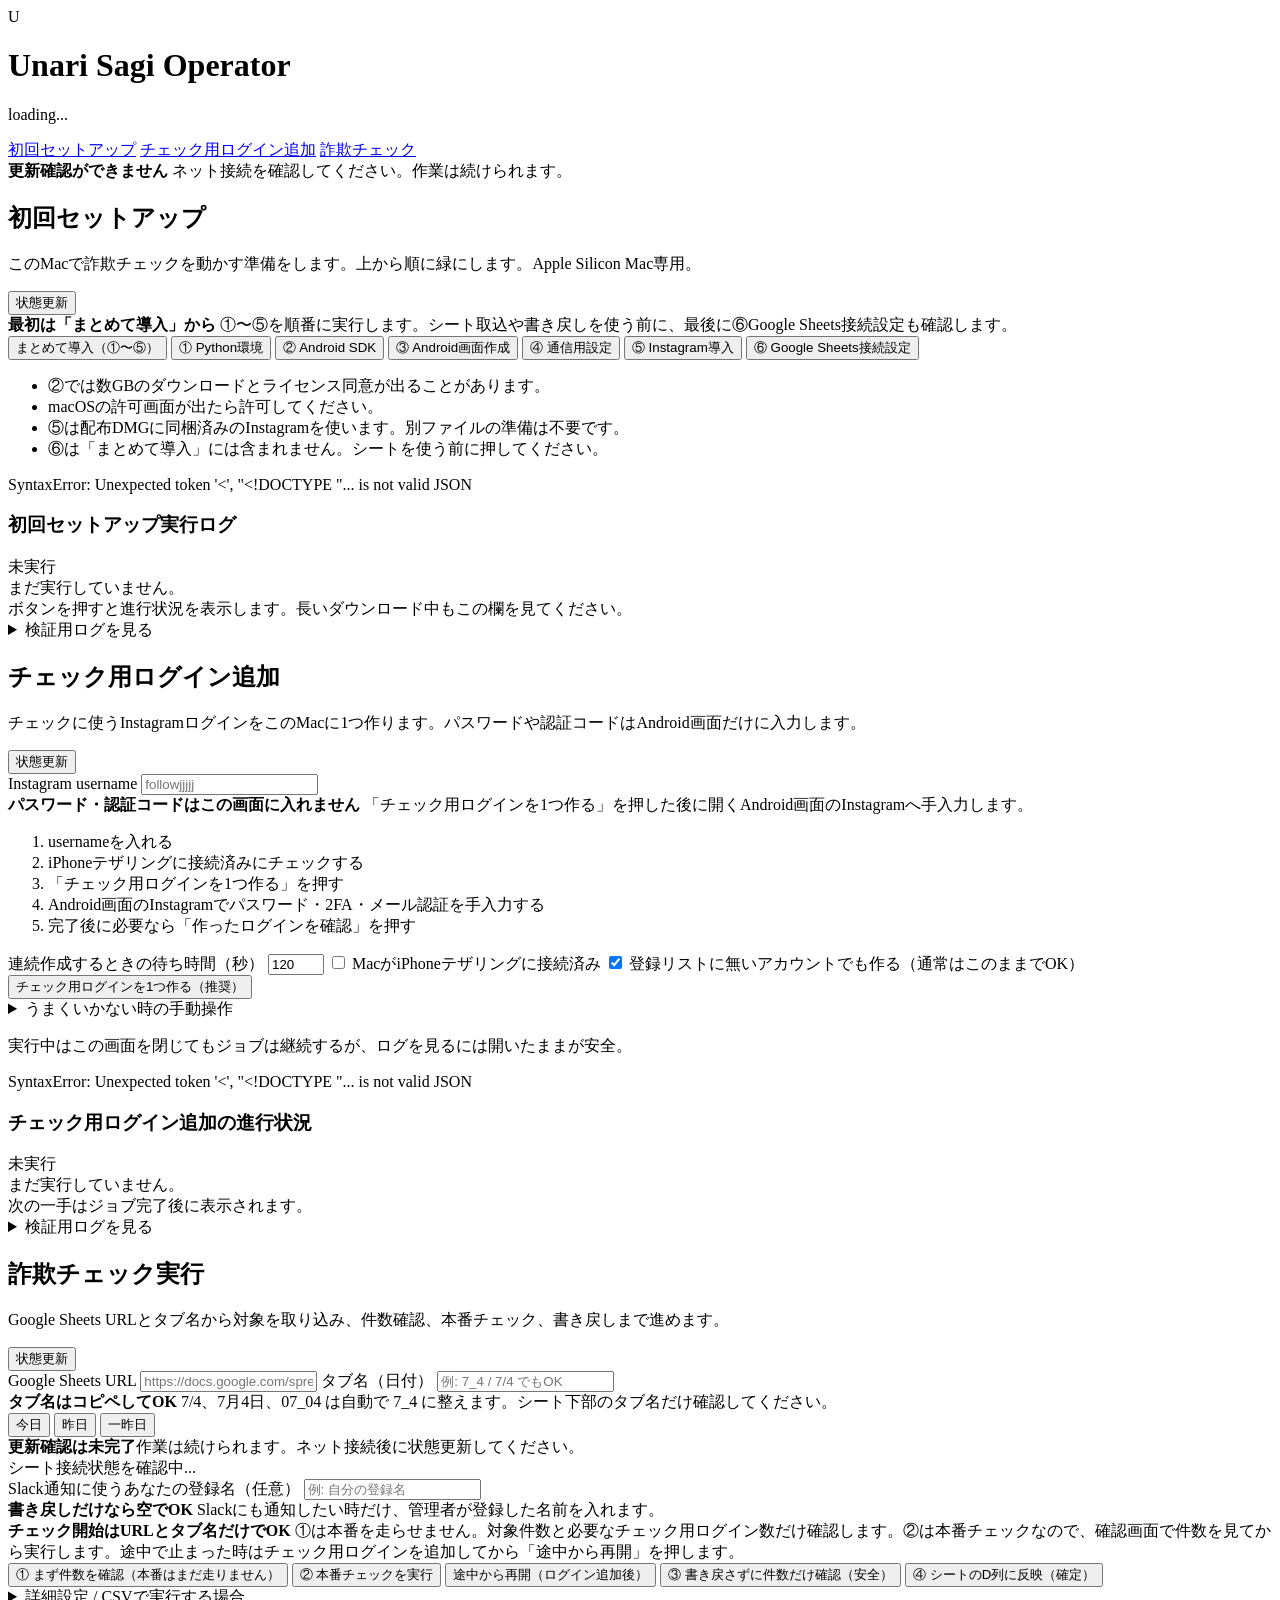
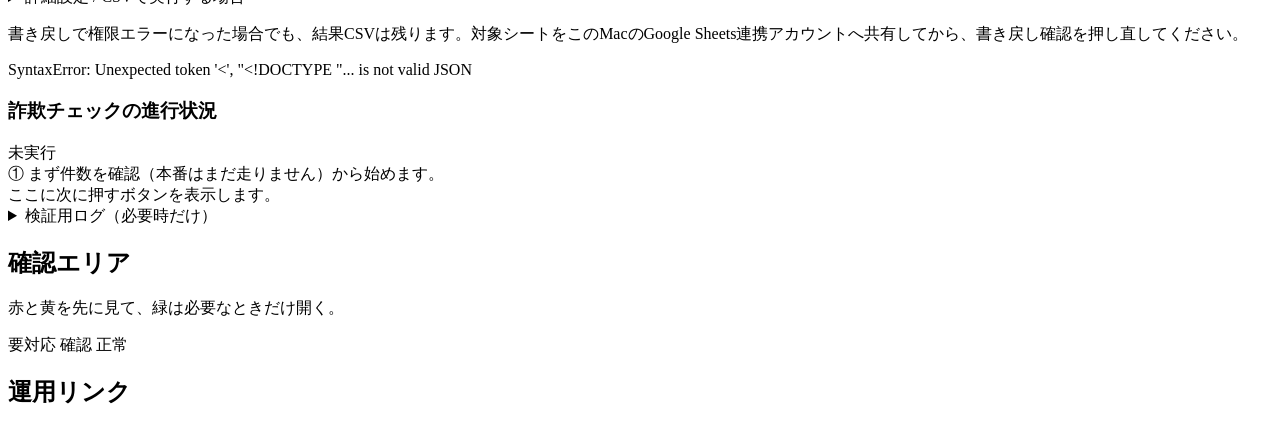
==== commit 1a78a623: "チェック用ログインのUIとエラー表示を改善" ====
--- a/ops_dashboard/templates/index.html
+++ b/ops_dashboard/templates/index.html
@@ -17,7 +17,7 @@
     </div>
     <div class="actions">
       <a href="#setup-panel">初回セットアップ</a>
-      <a href="#capture-panel">強session補充</a>
+      <a href="#capture-panel">チェック用ログイン追加</a>
       <a href="#sagi-panel">詐欺チェック</a>
     </div>
   </header>
@@ -79,8 +79,8 @@
     <section class="capture-panel" id="capture-panel">
       <div class="capture-head">
         <div>
-          <h2>強session補充</h2>
-          <p>チェックに使うsessionをこのMacに1本作ります。パスワードや認証コードはAndroid画面だけに入力します。</p>
+          <h2>チェック用ログイン追加</h2>
+          <p>チェックに使うInstagramログインをこのMacに1つ作ります。パスワードや認証コードはAndroid画面だけに入力します。</p>
         </div>
         <button onclick="loadCaptureStatus()">状態更新</button>
       </div>
@@ -92,14 +92,14 @@
           </label>
           <div class="warning-box">
             <b>パスワード・認証コードはこの画面に入れません</b>
-            <span>「sessionを1本作る」を押した後に開くAndroid画面のInstagramへ手入力します。</span>
+            <span>「チェック用ログインを1つ作る」を押した後に開くAndroid画面のInstagramへ手入力します。</span>
           </div>
           <ol class="operator-steps">
             <li>usernameを入れる</li>
             <li>iPhoneテザリングに接続済みにチェックする</li>
-            <li>「sessionを1本作る」を押す</li>
+            <li>「チェック用ログインを1つ作る」を押す</li>
             <li>Android画面のInstagramでパスワード・2FA・メール認証を手入力する</li>
-            <li>完了後に必要なら「作ったsessionを確認」を押す</li>
+            <li>完了後に必要なら「作ったログインを確認」を押す</li>
           </ol>
           <label>
             <span>連続作成するときの待ち時間（秒）</span>
@@ -114,14 +114,14 @@
             <span>登録リストに無いアカウントでも作る（通常はこのままでOK）</span>
           </label>
           <div class="capture-actions">
-            <button class="primary" onclick="startCaptureAll()">sessionを1本作る（推奨）</button>
+            <button class="primary" onclick="startCaptureAll()">チェック用ログインを1つ作る（推奨）</button>
           </div>
           <details class="advanced-fields">
             <summary>うまくいかない時の手動操作</summary>
             <div class="capture-actions">
               <button onclick="startCaptureInfra()">Android準備だけやり直す</button>
               <button onclick="importLatestCapture()">取り込みだけやり直す</button>
-              <button onclick="verifyCaptureSession()">作ったsessionを確認</button>
+              <button onclick="verifyCaptureSession()">作ったログインを確認</button>
             </div>
           </details>
           <p class="muted">実行中はこの画面を閉じてもジョブは継続するが、ログを見るには開いたままが安全。</p>
@@ -132,7 +132,7 @@
       </div>
       <div class="job-box">
         <div class="job-head">
-          <h3>強session補充の進行状況</h3>
+          <h3>チェック用ログイン追加の進行状況</h3>
           <span id="jobState" class="mini-pill unknown">未実行</span>
         </div>
         <div id="jobProgress" class="job-progress-card">
@@ -190,12 +190,12 @@
           </div>
           <div class="hint-box">
             <b>チェック開始はURLとタブ名だけでOK</b>
-            <span>①は本番を走らせません。対象件数と必要session本数だけ確認します。②は本番チェックなので、確認画面で件数を見てから実行します。途中で止まった時は強session補充で追加sessionを作ってから「途中から再開」を押します。</span>
+            <span>①は本番を走らせません。対象件数と必要なチェック用ログイン数だけ確認します。②は本番チェックなので、確認画面で件数を見てから実行します。途中で止まった時はチェック用ログインを追加してから「途中から再開」を押します。</span>
           </div>
           <div class="capture-actions sagi-main-actions">
             <button class="primary" onclick="runSagiSheetCheck()">① まず件数を確認（本番はまだ走りません）</button>
             <button class="danger-primary" onclick="runSagiCheck()">② 本番チェックを実行</button>
-            <button onclick="resumeSagiCheck()">途中から再開（追加session後）</button>
+            <button onclick="resumeSagiCheck()">途中から再開（ログイン追加後）</button>
             <button onclick="writebackSagi(true)">③ 書き戻さずに件数だけ確認（安全）</button>
             <button onclick="writebackSagi(false)">④ シートのD列に反映（確定）</button>
           </div>
@@ -221,7 +221,7 @@
             <div class="csv-picker" id="sagiCsvPicker"></div>
             <div class="capture-actions">
               <button onclick="extractSagiInput()">CSV取込だけ実行</button>
-              <button onclick="checkSagiInventory()">session在庫を確認</button>
+              <button onclick="checkSagiInventory()">ログイン数を確認</button>
               <button onclick="dryrunSagi()">安全確認だけ実行</button>
               <button onclick="notifySagiTest()">通知テスト</button>
             </div>
@@ -290,11 +290,29 @@
     const outcomeText = {
       running: '実行中',
       succeeded: '完了',
-      needs_supplement: 'session補充が必要',
+      needs_supplement: 'チェック用ログインが必要',
+      capacity_shortage: 'チェック用ログイン不足',
+      login_required: '再ログインが必要',
+      port_conflict: '通信準備エラー',
       manual_needed: '手動操作が必要',
       failed: '失敗',
       unknown: '不明'
     };
+
+    function showLoadingIfFirst(el, message = '状態取得中...') {
+      if (!el) return;
+      if (el.dataset.loaded === '1') {
+        el.classList.add('is-refreshing');
+        return;
+      }
+      el.innerHTML = `<div class="muted">${escapeHtml(message)}</div>`;
+    }
+
+    function markLoaded(el) {
+      if (!el) return;
+      el.dataset.loaded = '1';
+      el.classList.remove('is-refreshing');
+    }
 
     async function loadStatus() {
       const res = await fetch('/api/status');
@@ -450,7 +468,7 @@
 
     async function loadSetupStatus() {
       const el = document.getElementById('setupStatus');
-      el.innerHTML = '<div class="muted">状態取得中...</div>';
+      showLoadingIfFirst(el);
       try {
         const res = await fetch('/api/setup/status');
         const data = await res.json();
@@ -465,12 +483,14 @@
           <div class="status-grid">${cards}</div>
           <div class="muted setup-meta">root: ${escapeHtml(data.root || '')}<br>ANDROID_HOME: ${escapeHtml(data.android_home || '')}</div>
         `;
+        markLoaded(el);
         if (data.latest_job && !setupJobId) {
           renderJob(data.latest_job, 'setup');
           if (data.latest_job.status === 'running') watchJob(data.latest_job.id, 'setup');
         }
       } catch (e) {
         el.innerHTML = `<div class="error">${escapeHtml(String(e))}</div>`;
+        markLoaded(el);
       }
     }
 
@@ -501,7 +521,7 @@
 
     async function loadCaptureStatus() {
       const el = document.getElementById('captureStatus');
-      el.innerHTML = '<div class="muted">状態取得中...</div>';
+      showLoadingIfFirst(el);
       try {
         const res = await fetch('/api/capture/status');
         const data = await res.json();
@@ -509,9 +529,12 @@
         if (data.latest_job && !captureJobId) {
           renderJob(data.latest_job);
           if (data.latest_job.status === 'running') watchCaptureJob(data.latest_job.id);
+        } else if (!captureJobId && data.setup_running) {
+          renderCaptureSetupBlocked(data.setup_running);
         }
       } catch (e) {
         el.innerHTML = `<div class="error">${escapeHtml(String(e))}</div>`;
+        markLoaded(el);
       }
     }
 
@@ -520,35 +543,37 @@
       const adb = data.adb || {};
       const wifi = data.wifi || {};
       const androidConnected = hasConnectedAndroid(adb.output);
+      const loginCount = Array.isArray(data.session_files) ? data.session_files.length : 0;
       const captures = (data.captures || []).slice(0, 5).map(x => `<li>${escapeHtml(x.name)} <span>${escapeHtml(x.mtime || '')}</span></li>`).join('');
       const sessions = (data.session_files || []).slice(0, 5).map(x => `<li>${escapeHtml(x.name)} <span>${escapeHtml(x.mtime || '')}</span></li>`).join('');
-      document.getElementById('captureStatus').innerHTML = `
-        <div class="status-grid">
-          <div class="mini-card ${wifi.ok ? 'green' : 'yellow'}">
-            <b>回線</b>
-            <span>${escapeHtml(firstLine(wifi.output) || '未確認')}</span>
-          </div>
-          <div class="mini-card ${androidConnected ? 'green' : 'yellow'}">
-            <b>Android接続</b>
-            <span>${escapeHtml(androidConnected ? firstUsefulLine(adb.output) : 'Android未接続')}</span>
-          </div>
-          <div class="mini-card ${infra.ok ? 'green' : 'yellow'}">
-            <b>Android準備</b>
-            <span>${escapeHtml(infra.ok ? '準備OK' : '確認が必要')}</span>
-          </div>
-        </div>
-        <div class="capture-columns">
-          <div>
-            <h3>最新capture</h3>
-            <ul>${captures || '<li>なし</li>'}</ul>
-          </div>
-          <div>
-            <h3>最新session</h3>
-            <ul>${sessions || '<li>なし</li>'}</ul>
-          </div>
-        </div>
-        <details>
-          <summary>詳細ログ</summary>
+      const el = document.getElementById('captureStatus');
+      el.innerHTML = `
+        <div class="simple-status-row">
+          <div class="status-line ${androidConnected ? 'green' : 'yellow'}">
+            <b>Android画面</b>
+            <span>${escapeHtml(androidConnected ? '接続OK' : '未接続')}</span>
+          </div>
+          <div class="status-line ${infra.ok ? 'green' : 'yellow'}">
+            <b>準備</b>
+            <span>${escapeHtml(infra.ok ? '準備OK' : '要確認')}</span>
+          </div>
+          <div class="status-line ${loginCount > 0 ? 'green' : 'yellow'}">
+            <b>チェック用ログイン</b>
+            <span>${loginCount}個</span>
+          </div>
+        </div>
+        <details class="diagnostic-details">
+          <summary>詳細状態・検証ログ</summary>
+          <div class="capture-columns">
+            <div>
+              <h3>最新capture</h3>
+              <ul>${captures || '<li>なし</li>'}</ul>
+            </div>
+            <div>
+              <h3>保存済みログイン</h3>
+              <ul>${sessions || '<li>なし</li>'}</ul>
+            </div>
+          </div>
           <pre>${escapeHtml([
             '--- wifi ---',
             wifi.output || '',
@@ -556,11 +581,30 @@
             adb.output || '',
             '--- infra ---',
             infra.output || '',
-            '--- strong sessions ---',
+            '--- saved logins ---',
             (data.sessions || {}).output || ''
           ].join('\\n'))}</pre>
         </details>
       `;
+      markLoaded(el);
+    }
+
+    function renderCaptureSetupBlocked(setupJob) {
+      const els = jobElements('capture');
+      els.state.textContent = '初回セットアップ実行中';
+      els.state.className = 'mini-pill yellow';
+      els.next.textContent = '初回セットアップ完了後に使えます。今は初回セットアップ欄の進行状況を確認してください。';
+      els.next.className = 'next-action yellow';
+      jobLogCache.capture = '初回セットアップ完了後に使えます。今は初回セットアップ欄の進行状況を確認してください。';
+      updateJobLogVisibility(els, 'capture');
+      renderJobProgress({
+        status: 'running',
+        label: 'チェック用ログイン追加',
+        current_step: '初回セットアップ待ち',
+        current_step_index: 0,
+        total_steps: 1,
+        commands: []
+      }, '', els.progress);
     }
 
     async function startCaptureInfra() {
@@ -594,7 +638,7 @@
       const input = document.getElementById('sagiInputCsv').value.trim();
       const url = input ? `/api/sagi/status?input_csv=${encodeURIComponent(input)}` : '/api/sagi/status';
       const el = document.getElementById('sagiStatus');
-      el.innerHTML = '<div class="muted">状態取得中...</div>';
+      showLoadingIfFirst(el);
       try {
         const res = await fetch(url);
         const data = await res.json();
@@ -610,22 +654,24 @@
             </div>
             <div class="mini-card ${notStarted ? 'yellow' : enough === false ? 'red' : 'green'}">
               <b>必要在庫</b>
-              <span>${notStarted ? '①で件数確認をすると表示されます' : `対象 ${data.input_count} 件 / 必要 ${data.needed_sessions} 本`}</span>
+              <span>${notStarted ? '①で件数確認をすると表示されます' : `対象 ${data.input_count} 件 / 必要 ${data.needed_sessions} 個`}</span>
             </div>
             <div class="mini-card ${notStarted ? 'yellow' : enough === false ? 'red' : 'green'}">
               <b>現在在庫</b>
-              <span>使えるsession ${data.healthy_sessions ?? '-'} 本 / 確認済み ${data.probe_sessions ?? '-'} 本</span>
+              <span>使えるログイン ${data.healthy_sessions ?? '-'} 個 / 確認済み ${data.probe_sessions ?? '-'} 個</span>
             </div>
           </div>
           ${csvListsHtml(data)}
           <details>
-            <summary>session詳細</summary>
+            <summary>チェック用ログイン詳細</summary>
             <pre>${escapeHtml((data.sessions || {}).output || '')}</pre>
           </details>
         `;
+        markLoaded(el);
         renderCsvPicker(data);
       } catch (e) {
         el.innerHTML = `<div class="error">${escapeHtml(String(e))}</div>`;
+        markLoaded(el);
       }
     }
 
@@ -696,10 +742,10 @@
       const needed = latestSagiStatus && latestSagiStatus.needed_sessions !== null ? latestSagiStatus.needed_sessions : null;
       const ok = window.confirm([
         count === null ? 'この入力CSVを本番チェックします。' : `この入力CSVの全 ${count} 件を本番チェックします。`,
-        needed === null ? '' : `必要なsession目安: ${needed}本`,
+        needed === null ? '' : `必要なチェック用ログイン目安: ${needed}個`,
         'この操作でInstagramの本番チェックを開始します。',
-        '途中で止まったら追加sessionを作って「途中から再開」を押します。',
-        'sessionを消費します。よろしいですか？'
+        '途中で止まったらチェック用ログインを追加して「途中から再開」を押します。',
+        'チェック用ログインを使います。よろしいですか？'
       ].filter(Boolean).join('\n'));
       if (!ok) return;
       await postJob('/api/sagi/check', {
@@ -940,10 +986,10 @@
       const text = String(name || '');
       if (text.includes('シートから対象アカウント取込')) return '対象取込';
       if (text.includes('対象アカウントをCSV化')) return 'CSV取込';
-      if (text.includes('強session必要本数')) return 'session確認';
-      if (text.includes('強session在庫')) return '在庫数';
-      if (text.includes('強session probe')) return '動作確認';
-      if (text.includes('強session一覧')) return '一覧';
+      if (text.includes('強session必要本数')) return 'ログイン確認';
+      if (text.includes('チェック用ログイン数') || text.includes('強session在庫')) return 'ログイン数';
+      if (text.includes('チェック用ログイン動作確認') || text.includes('強session probe')) return '動作確認';
+      if (text.includes('チェック用ログイン一覧') || text.includes('強session一覧')) return '一覧';
       if (text.includes('入力CSV確認')) return 'CSV確認';
       if (text.includes('dry-run')) return '安全確認';
       if (text.includes('本番')) return '本番チェック';
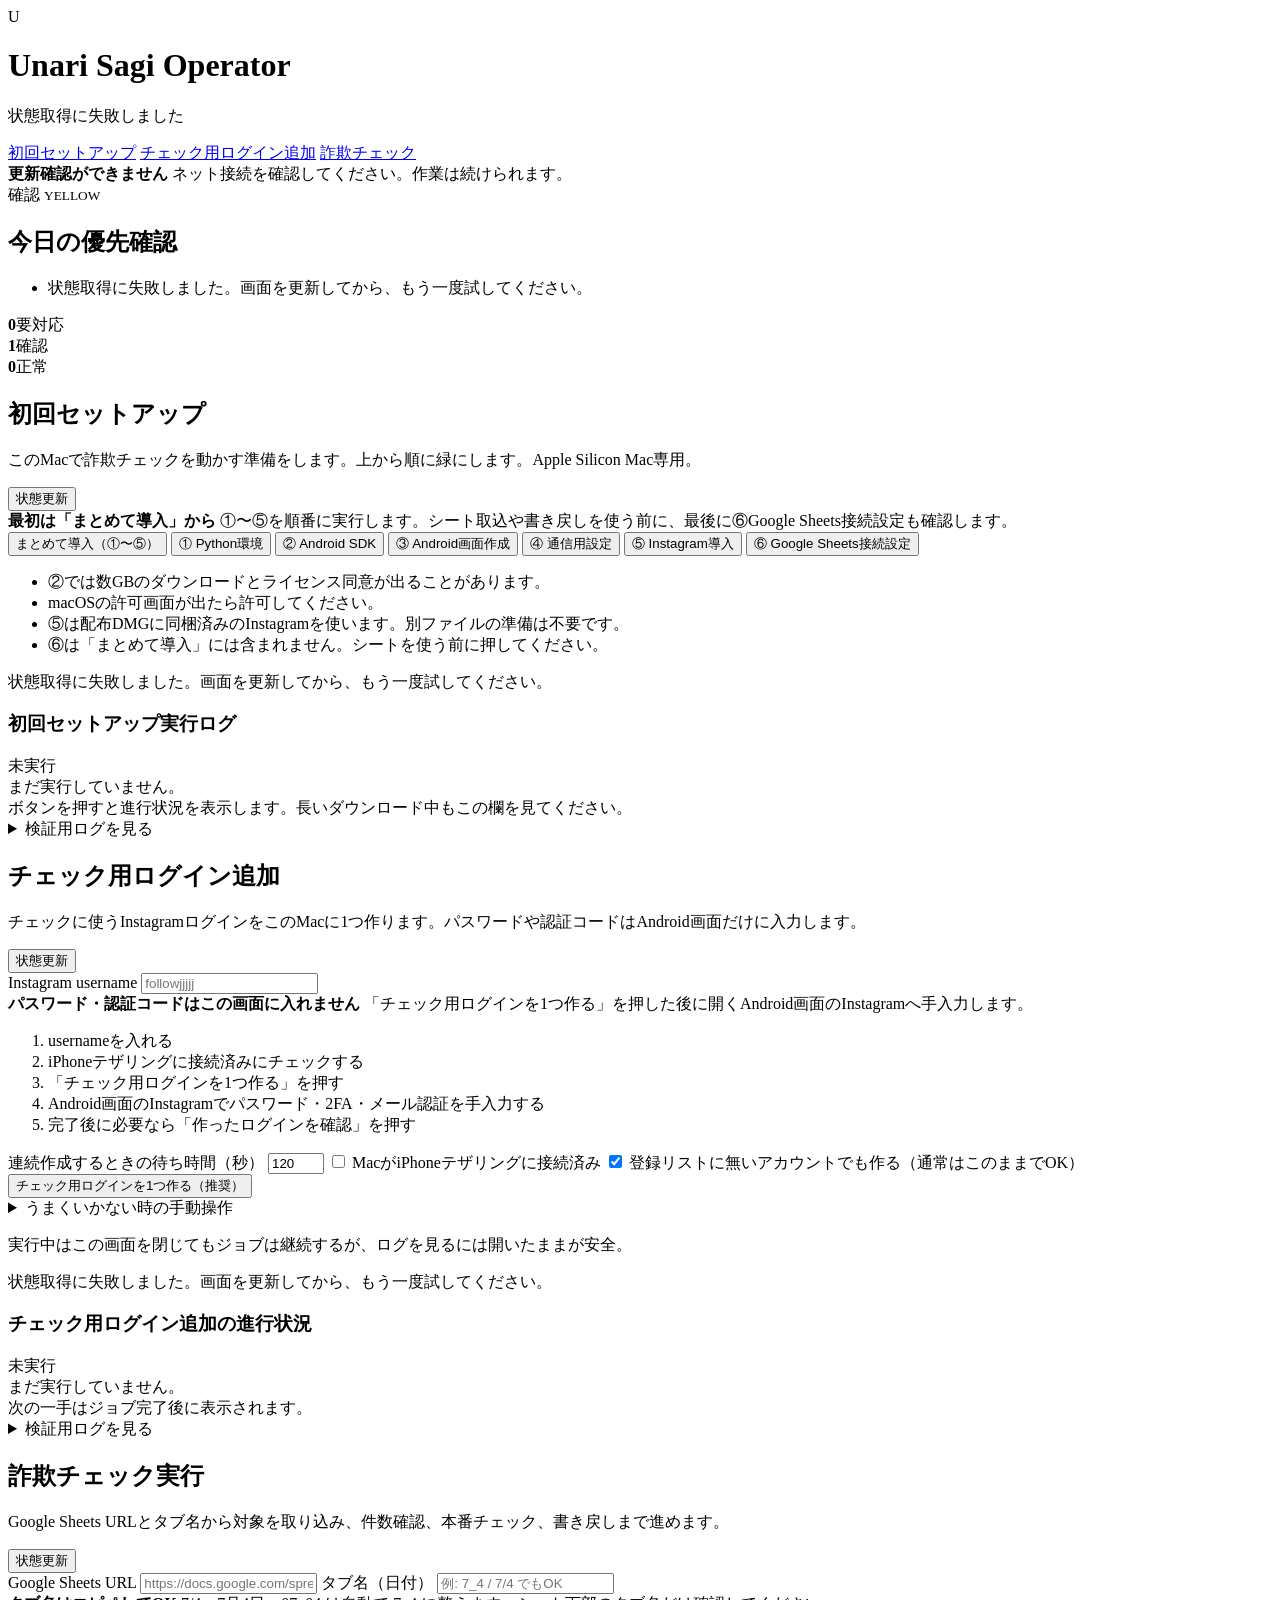
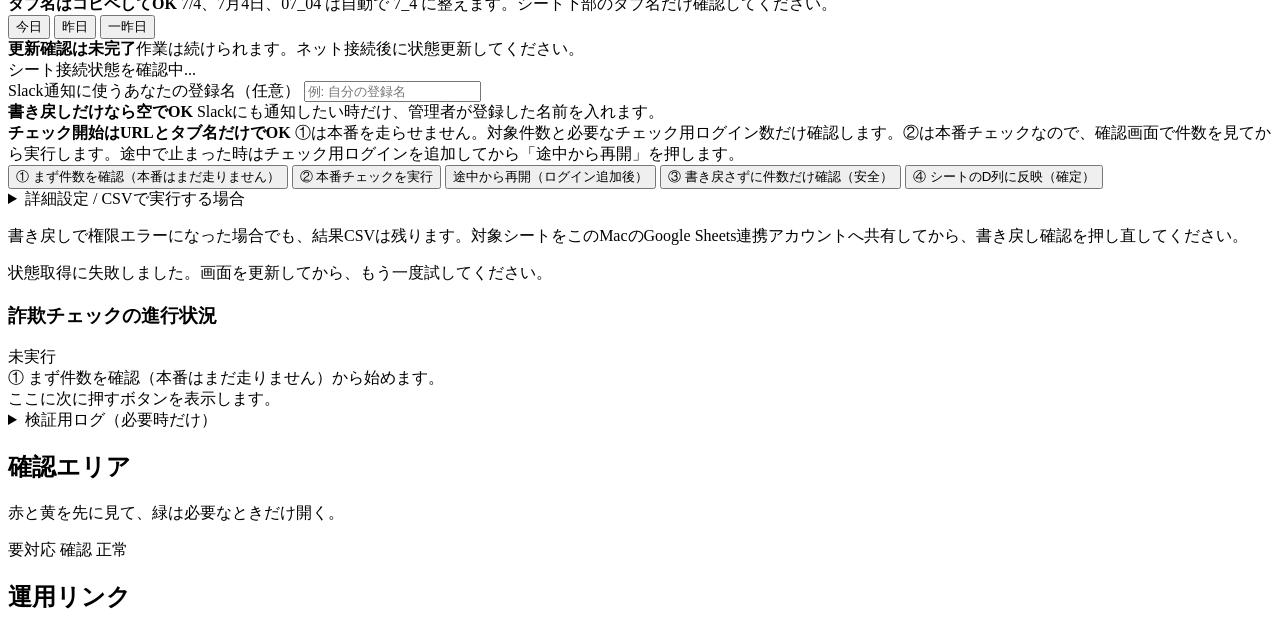
==== commit 2ecdeb62: "状態取得失敗時の表示を改善" ====
--- a/ops_dashboard/templates/index.html
+++ b/ops_dashboard/templates/index.html
@@ -206,7 +206,7 @@
               <input id="sagiSheetId" placeholder="1T659...">
             </label>
             <label>
-              <span>CSV path（repo配下、account_id列）</span>
+              <span>CSVファイル（アプリ内、account_id列）</span>
               <input id="sagiCsvPath" placeholder="logs/input.csv">
             </label>
             <label>
@@ -314,10 +314,45 @@
       el.classList.remove('is-refreshing');
     }
 
+    async function fetchJsonOrThrow(url, options = {}) {
+      const res = await fetch(url, options);
+      const raw = await res.text();
+      let data = {};
+      try {
+        data = raw ? JSON.parse(raw) : {};
+      } catch (_) {
+        throw new Error(`HTTP ${res.status || '-'} の応答を読み取れませんでした`);
+      }
+      if (!res.ok) {
+        const message = data && typeof data === 'object' ? (data.message || data.error) : '';
+        throw new Error(message || `HTTP ${res.status || '-'}`);
+      }
+      return data;
+    }
+
+    function renderStatusLoadError(el) {
+      if (!el) return;
+      el.innerHTML = '<div class="error">状態取得に失敗しました。画面を更新してから、もう一度試してください。</div>';
+      markLoaded(el);
+    }
+
+    function renderOverallLoadError() {
+      const generated = document.getElementById('generated');
+      if (generated) generated.textContent = '状態取得に失敗しました';
+      renderOverall({
+        level: 'yellow',
+        level_counts: {red: 0, yellow: 1, green: 0},
+        top_actions: ['状態取得に失敗しました。画面を更新してから、もう一度試してください。']
+      });
+    }
+
     async function loadStatus() {
-      const res = await fetch('/api/status');
-      const data = await res.json();
-      render(data);
+      try {
+        const data = await fetchJsonOrThrow('/api/status');
+        render(data);
+      } catch (e) {
+        renderOverallLoadError();
+      }
     }
 
     async function refreshSnapshot() {
@@ -325,9 +360,10 @@
       btn.disabled = true;
       btn.textContent = '更新中...';
       try {
-        const res = await fetch('/api/refresh', {method: 'POST'});
-        const payload = await res.json();
+        const payload = await fetchJsonOrThrow('/api/refresh', {method: 'POST'});
         render(payload.data);
+      } catch (e) {
+        renderOverallLoadError();
       } finally {
         btn.disabled = false;
         btn.textContent = '手動更新';
@@ -339,8 +375,7 @@
       const sagiHint = document.getElementById('sagiUpdateHint');
       if (!el && !sagiHint) return;
       try {
-        const res = await fetch('/api/update/status');
-        const data = await res.json();
+        const data = await fetchJsonOrThrow('/api/update/status');
         renderUpdateStatus(data, el, sagiHint);
       } catch (e) {
         const data = {ok: false, enabled: true, update_available: false, message: 'ネット接続を確認してください。作業は続けられます。'};
@@ -428,8 +463,7 @@
         button.textContent = 'DMGを準備中...';
       }
       try {
-        const res = await fetch('/api/update/download', {method: 'POST'});
-        const data = await res.json();
+        const data = await fetchJsonOrThrow('/api/update/download', {method: 'POST'});
         if (!data.ok) throw new Error(data.message || '更新に失敗しました');
         if (button) button.textContent = 'DMGを開きました';
         const el = document.getElementById('updateStatus');
@@ -470,8 +504,7 @@
       const el = document.getElementById('setupStatus');
       showLoadingIfFirst(el);
       try {
-        const res = await fetch('/api/setup/status');
-        const data = await res.json();
+        const data = await fetchJsonOrThrow('/api/setup/status');
         const cards = Object.entries(data.checks || {}).map(([key, item]) => `
           <div class="mini-card ${item.ok ? 'green' : 'red'}">
             <b>${escapeHtml(setupLabel(key))}</b>
@@ -489,8 +522,7 @@
           if (data.latest_job.status === 'running') watchJob(data.latest_job.id, 'setup');
         }
       } catch (e) {
-        el.innerHTML = `<div class="error">${escapeHtml(String(e))}</div>`;
-        markLoaded(el);
+        renderStatusLoadError(el);
       }
     }
 
@@ -523,8 +555,7 @@
       const el = document.getElementById('captureStatus');
       showLoadingIfFirst(el);
       try {
-        const res = await fetch('/api/capture/status');
-        const data = await res.json();
+        const data = await fetchJsonOrThrow('/api/capture/status');
         renderCaptureStatus(data);
         if (data.latest_job && !captureJobId) {
           renderJob(data.latest_job);
@@ -533,8 +564,7 @@
           renderCaptureSetupBlocked(data.setup_running);
         }
       } catch (e) {
-        el.innerHTML = `<div class="error">${escapeHtml(String(e))}</div>`;
-        markLoaded(el);
+        renderStatusLoadError(el);
       }
     }
 
@@ -640,8 +670,7 @@
       const el = document.getElementById('sagiStatus');
       showLoadingIfFirst(el);
       try {
-        const res = await fetch(url);
-        const data = await res.json();
+        const data = await fetchJsonOrThrow(url);
         latestSagiStatus = data;
         const enough = data.needed_sessions === null || data.healthy_sessions === null ? null : data.healthy_sessions >= data.needed_sessions;
         const notStarted = data.input_count === null;
@@ -670,8 +699,7 @@
         markLoaded(el);
         renderCsvPicker(data);
       } catch (e) {
-        el.innerHTML = `<div class="error">${escapeHtml(String(e))}</div>`;
-        markLoaded(el);
+        renderStatusLoadError(el);
       }
     }
 
@@ -795,22 +823,69 @@
     }
 
     async function postJob(endpoint, payload, target = 'capture') {
-      const res = await fetch(endpoint, {
-        method: 'POST',
-        headers: {'Content-Type': 'application/json'},
-        body: JSON.stringify(payload)
-      });
-      const data = await res.json();
-      if (!data.ok) {
-        showJobInputError(data.error || '入力内容を確認してください。', target);
-        return;
-      }
-      renderJob(data.job, target);
-      watchJob(data.job.id, target);
+      try {
+        const res = await fetch(endpoint, {
+          method: 'POST',
+          headers: {'Content-Type': 'application/json'},
+          body: JSON.stringify(payload)
+        });
+        const raw = await res.text();
+        let data = null;
+        try {
+          data = raw ? JSON.parse(raw) : {};
+        } catch (_) {
+          data = null;
+        }
+        if (!data || typeof data !== 'object') {
+          showJobTransportError(
+            `サーバーから正しい応答を受け取れませんでした。画面を更新してから、もう一度押してください。（HTTP ${res.status || '-'}）`,
+            target
+          );
+          return;
+        }
+        if (!data.ok) {
+          showJobInputError(data.error || '入力内容を確認してください。', target);
+          return;
+        }
+        if (!data.job || !data.job.id) {
+          showJobTransportError('ジョブ開始後の確認番号を受け取れませんでした。状態更新を押して、実行状況を確認してください。', target);
+          return;
+        }
+        renderJob(data.job, target);
+        watchJob(data.job.id, target);
+      } catch (e) {
+        showJobTransportError(`通信に失敗しました。Unari Sagi Operatorを開き直してから、もう一度押してください。${String(e.message || e)}`, target);
+      }
     }
 
     function watchCaptureJob(jobId) {
       watchJob(jobId, 'capture');
+    }
+
+    function clearJobTracking(target, timer) {
+      if (timer) clearInterval(timer);
+      if (target === 'setup') {
+        setupJobTimer = null;
+        setupJobId = null;
+      } else if (target === 'sagi') {
+        sagiJobTimer = null;
+        sagiJobId = null;
+      } else {
+        captureJobTimer = null;
+        captureJobId = null;
+      }
+    }
+
+    function refreshAfterJob(target) {
+      if (target === 'setup') {
+        loadSetupStatus();
+        loadSagiStatus();
+      } else if (target === 'sagi') {
+        loadSagiStatus();
+      } else {
+        loadCaptureStatus();
+        loadSagiStatus();
+      }
     }
 
     function watchJob(jobId, target = 'capture') {
@@ -825,31 +900,32 @@
         if (captureJobTimer) clearInterval(captureJobTimer);
       }
       const timer = setInterval(async () => {
-        const res = await fetch(`/api/jobs/${jobId}`);
-        const data = await res.json();
-        if (!data.ok) return;
-        renderJob(data.job, target);
-        if (data.job.status !== 'running') {
-          clearInterval(timer);
-          if (target === 'setup') {
-            setupJobTimer = null;
-            setupJobId = null;
-          } else if (target === 'sagi') {
-            sagiJobTimer = null;
-            sagiJobId = null;
-          } else {
-            captureJobTimer = null;
-            captureJobId = null;
+        try {
+          const res = await fetch(`/api/jobs/${jobId}`);
+          const raw = await res.text();
+          let data = null;
+          try {
+            data = raw ? JSON.parse(raw) : {};
+          } catch (_) {
+            data = null;
           }
-          if (target === 'setup') {
-            loadSetupStatus();
-            loadSagiStatus();
-          } else if (target === 'sagi') {
-            loadSagiStatus();
-          } else {
-            loadCaptureStatus();
-            loadSagiStatus();
+          if (!data || typeof data !== 'object') {
+            throw new Error(`HTTP ${res.status || '-'}`);
           }
+          if (!data.ok) {
+            throw new Error(data.error || `HTTP ${res.status || '-'}`);
+          }
+          if (!data.job) {
+            throw new Error('ジョブ情報が空です');
+          }
+          renderJob(data.job, target);
+          if (data.job.status !== 'running') {
+            clearJobTracking(target, timer);
+            refreshAfterJob(target);
+          }
+        } catch (e) {
+          clearJobTracking(target, timer);
+          showJobTransportError(`実行状況を取得できませんでした。状態更新を押して、今の状態を確認してください。${String(e.message || e)}`, target);
         }
       }, target === 'sagi' ? 4000 : 2500);
       if (target === 'setup') {
@@ -1011,15 +1087,43 @@
       return {done, total};
     }
 
+    function isBusyJobError(message) {
+      return String(message || '').startsWith('実行中のジョブがあります');
+    }
+
     function showJobInputError(message, target = 'capture') {
       const els = jobElements(target);
-      els.state.textContent = '入力確認';
+      const busy = isBusyJobError(message);
+      const displayMessage = busy
+        ? `${message}\nいま動いている処理が終わるまで待ってから、もう一度押してください。`
+        : message;
+      els.state.textContent = busy ? '別の処理が実行中' : '入力確認';
+      els.state.className = `mini-pill ${busy ? 'yellow' : 'red'}`;
+      els.next.textContent = displayMessage;
+      els.next.className = `next-action ${busy ? 'yellow' : 'red'}`;
+      jobLogCache[target] = displayMessage;
+      updateJobLogVisibility(els, target);
+      renderJobProgress(
+        {
+          status: busy ? 'running' : 'failed',
+          current_step: busy ? '待機中' : '入力確認',
+          total_steps: 1,
+          current_step_index: busy ? 1 : 0
+        },
+        displayMessage,
+        els.progress
+      );
+    }
+
+    function showJobTransportError(message, target = 'capture') {
+      const els = jobElements(target);
+      els.state.textContent = '通信エラー';
       els.state.className = 'mini-pill red';
       els.next.textContent = message;
       els.next.className = 'next-action red';
       jobLogCache[target] = message;
       updateJobLogVisibility(els, target);
-      renderJobProgress({status: 'failed', current_step: '入力確認', total_steps: 1, current_step_index: 1}, message, els.progress);
+      renderJobProgress({status: 'failed', current_step: '通信確認', total_steps: 1, current_step_index: 0}, message, els.progress);
     }
 
     async function copyVisibleJobLog(target = 'capture') {
